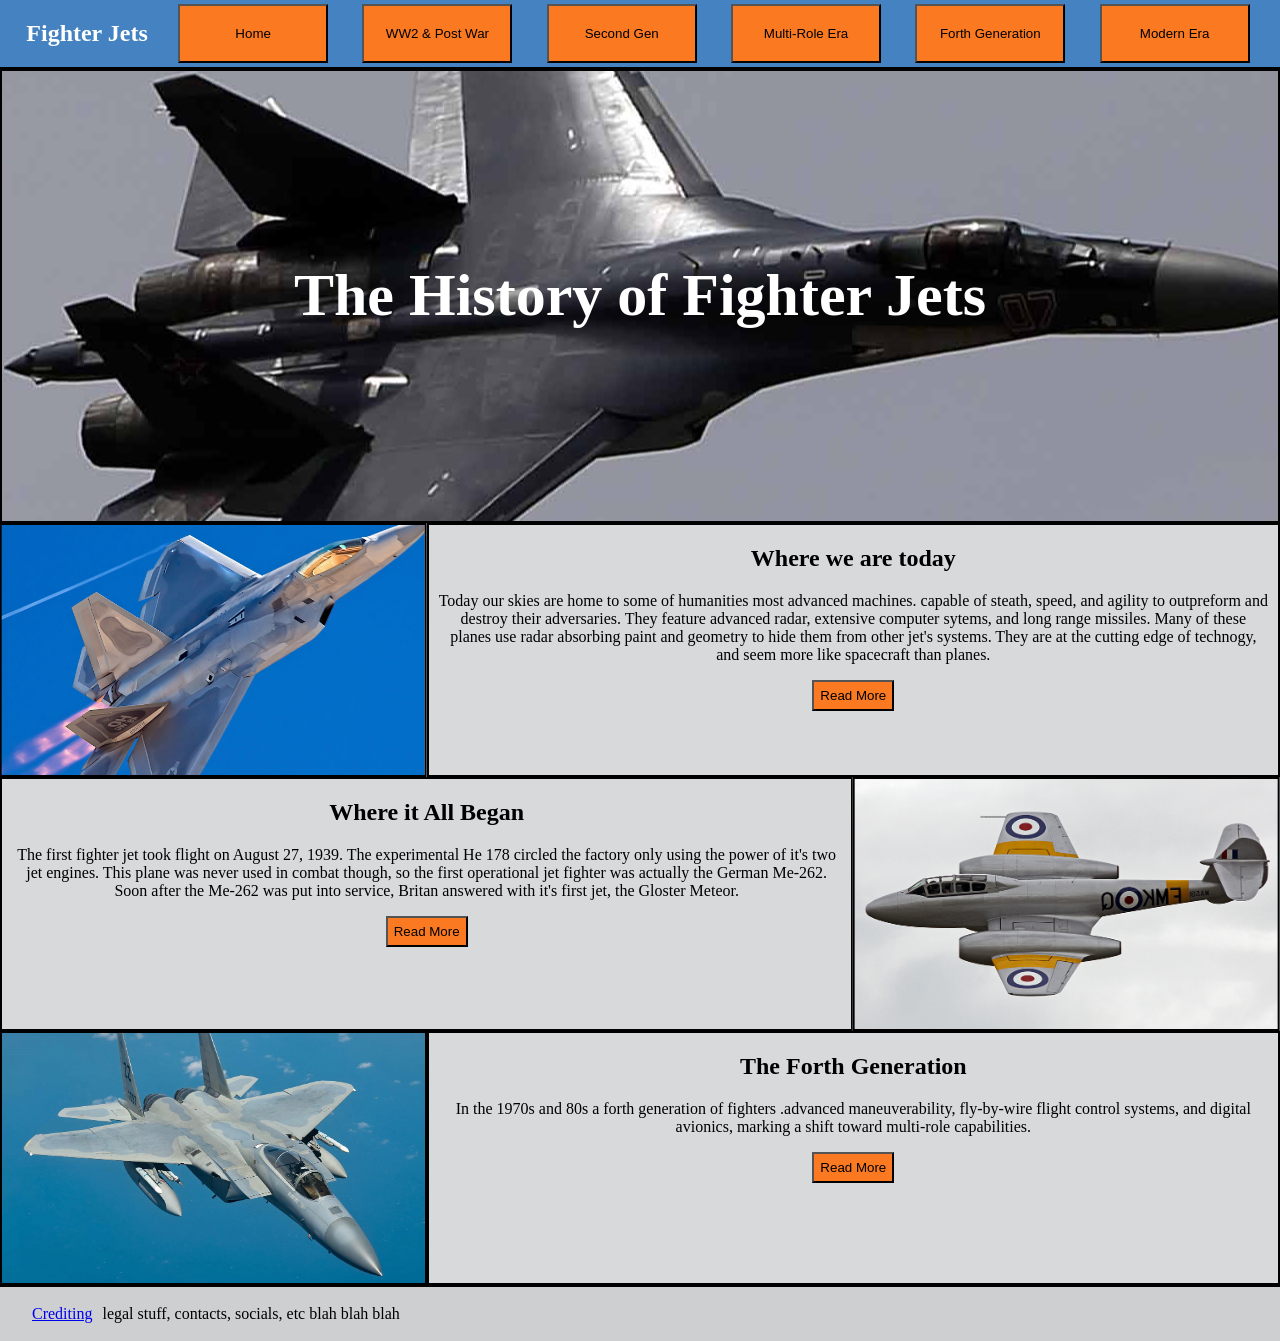
==== index.html @ b2b26ddf "Apr 16, 2026, 11:49 PM" ====
<!DOCTYPE html>
<html lang="en">
<head>
<title>Fighter Jets</title>
<link rel="icon" type="image/png" href="Images/favicon16.png">
<link rel="stylesheet" href="style.css">
<link rel="stylesheet" href="extrastyles.css">
</head>
<body>
<!--<header class="secondary">
<h1>This is a Heading</h1>
</header> 20th april-->

<nav class="primary">
    <h2 style="color:white;">Fighter Jets</h2>
    <button class="nav-button" onclick="window.location.href='index.html'">Home</button>
    <button class="nav-button" onclick="window.location.href='1stGen.html'">WW2 & Post War</button><!--First Gen, WW2 & Post War-->
    <button class="nav-button" onclick="window.location.href='2ndGen.html'">Second Gen</button><!--Second Gen, 50s to 60s-->
    <button class="nav-button" onclick="window.location.href='3rdGen.html'">Multi-Role Era</button><!--Third Gen, 60s to 70s-->
    <button class="nav-button" onclick="window.location.href='4thGen.html'">Forth Generation</button><!--Fourth Gen, 70s to 80s-->
    <button class="nav-button" onclick="window.location.href='5thGen.html'">Modern Era</button><!--Fifth Gen, 2005 to Now-->
</nav>

<main class="secondary">
<div class="grid-container">
    <div class="grid-item header">
        <!--<img src="f-16thunderbird.jpeg">-->
        <h1 style="color:white;">The History of Fighter Jets</h1>
    </div>

    <div class="grid-item image-1"></div>
    <div class="grid-item text-1">
        <h2>Where we are today</h2>
        <p>
            Today our skies are home to some of humanities most advanced machines. capable of steath, speed, and agility
            to outpreform and destroy their adversaries. They feature advanced radar, extensive computer sytems, and long range missiles.
            Many of these planes use radar absorbing paint and geometry to hide them from other jet's systems. They are at the cutting
            edge of technogy, and seem more like spacecraft than planes.
        </p>
        <button onclick="window.location.href='5thGen.html'">Read More</button>
    </div>

    <div class="grid-item text-2">
        <h2>
            Where it All Began
        </h2>
        <p>
            The first fighter jet took flight on August 27, 1939. The experimental He 178 circled the factory only using the power
            of it's two jet engines. This plane was never used in combat though, so the first operational jet fighter was actually 
            the German Me-262. Soon after the Me-262 was put into service, Britan answered with it's first jet, the Gloster Meteor.
        </p>
        <button onclick="window.location.href='1stGen.html'">Read More</button>
    </div>
    <div class="grid-item image-2"></div>

    <div class="grid-item image-3"></div>
    <div class="grid-item text-3">
        <h2>
            The Forth Generation
        </h2>
        <p>
            In the 1970s and 80s a forth generation of fighters .advanced maneuverability, fly-by-wire flight control systems, 
            and digital avionics, marking a shift toward multi-role capabilities.
        </p>
        <button onclick="window.location.href='4thGen.html'">Read More</button>
    </div>
</div>
</main>

<footer class="darkened">
    <p><a href="credits.html">Crediting</a>legal stuff, contacts, socials, etc blah blah blah</p>
</footer>
</body>
</html>
---- style.css ----
body{
    background-color: #eef0f2;
    font-family: Verdana;
    margin: 0;
    padding: 0; 
}
.primary{
    background-color: #4482c1;
}
.secondary{
    background-color: #cbedf6;
}
.accent{
    background-color: #fa761e;
}
.darkened{
    background-color: #cdcfd1;
    padding: 2px;
}
button{
    background-color: #FA7921;
    padding: 6px;
    border-style: outset;
}
button:hover{
    border-style: inset;
    /*background-color: #d4661c;*/
}
button:active{
    border-style: inset;
    background-color: #ff9148;
}
nav{
    display: flex;
    flex-wrap: nowrap;
    justify-content: space-evenly;
    border-bottom: solid black 2px;
}
.nav-button{
    padding: 10px;
    width: 150px;
    margin: 4px;
}
a{
    padding: 10px;
    padding-top: 20px;
    margin: 0px;
}
main{
    margin: 0;
    padding: 0; 
}
footer{
    border-top: solid black 2px;
}
footer > p{
    margin-left: 20px;
}

/* 
300-990, 
nav below logo
i
tt
i
tt
i
tt
default 990-1110-1500,
itt
tti
itt
 1500-2500 
 images cover or %
 text padding increase
 taller things
 */

.grid-container {
  display: grid;
  grid-template-columns: 1fr 1fr 1fr;
}
.grid-item {
  background-color: #f1f1f1;
  text-align: center;
  padding-left: 10px;
  padding-right: 10px;
}
.grid-item-credits {
  background-color: #f1f1f1;
  text-align: left;
}
.header{
    grid-column: 1 / span 3;
    height: 450px;
    font-size:30px;
    display: flex;
    justify-content: center;
    align-items: center;
    border: solid black 2px;
    background-color: #9092a0;
    background-image: url("Images/su35_2e1.png");
    background-position: center; /* Center the image */
    background-repeat: no-repeat; /* Do not repeat the image */
    background-size: auto 1200px; /* Resize the background image to cover the entire container 819 x 557 */
    background-position-y: 45%;
}
#p1-header{
    grid-column: 1 / span 3;
    height: 450px;
    font-size:30px;
    display: flex;
    justify-content: center;
    align-items: center;
    border: solid black 2px;
    background-color: #9092a0;
    background-image: url("Images/f-80.jpg");
    background-position: center; /* Center the image */
    background-repeat: no-repeat; /* Do not repeat the image */
    background-size: 1550px; /* Resize the background image to cover the entire container 819 x 557 */
    background-position-y: 40%;
    color: black;
}
#p2-header{
    grid-column: 1 / span 3;
    height: 450px;
    font-size:30px;
    display: flex;
    justify-content: center;
    align-items: center;
    border: solid black 2px;
    background-color: #aabbd7;
    background-image: url("Images/LighningEdit2.png");
    background-position: center;
    background-repeat: no-repeat;
    background-size: 1800px auto; 
    background-position-y: 47.5%;
    /* 1280 x 720*/
}
#p3-header{
    grid-column: 1 / span 3;
    height: 450px;
    font-size:30px;
    display: flex;
    justify-content: center;
    align-items: center;
    border: solid black 2px;
    background-color: #809cc1;
    background-image: url("Images/Mig23e3.png");
    background-position: center; /* Center the image */
    background-repeat: no-repeat; /* Do not repeat the image */
    background-size: 1900px auto; /* Resize the background image to cover the entire container 819 x 557 */
    background-position-y: 51.25%;
}
#p4-header{
    grid-column: 1 / span 3;
    height: 450px;
    font-size:30px;
    display: flex;
    justify-content: center;
    align-items: center;
    border: solid black 2px;
    background-color: #9092a0;
    background-image: url("Images/su35.png");
    background-position: center; /* Center the image */
    background-repeat: no-repeat; /* Do not repeat the image */
    background-size: auto 900px; /* Resize the background image to cover the entire container 819 x 557 */
    background-position-y: 45%;
}
#p5-header{
    grid-column: 1 / span 3;
    height: 450px;
    font-size:30px;
    display: flex;
    justify-content: center;
    align-items: center;
    border: solid black 2px;
    background-color: #9092a0;
    background-image: url("Images/j20_2.jpg");
    background-position: center; /* Center the image */
    background-repeat: no-repeat; /* Do not repeat the image */
    background-size: auto 1100px; /* Resize the background image to cover the entire container 819 x 557 */
    background-position-y: 45%;
    color: black;
}
.image-1{
    grid-column: 1 / span 1;
    height: 250px;
    border: solid black 2px;
    background-image: url("Images/f22.jpg");
    background-position: center;
    background-position-y: 30%;
    background-repeat: no-repeat;
    background-size: 520px 338px;
    transform: scaleX(-1);
}
.text-1{
    grid-column: 2 / span 2;
    height: 250px;
    border: solid black 2px;
    background-color: #eef0f2;
    background-color: #d7d9db;
}
.text-2{
    grid-column: 1 / span 2;
    height: 250px;
    border: solid black 2px;
    background-color: #eef0f2;
    background-color: #d7d9db;
}
.image-2{
    grid-column: 3 / span 1;
    height: 250px;
    /*width: 500px;*/
    border: solid black 2px;
    background-image: url("Images/meteor.jpg");
    background-position: center;
    background-position-y: 50%;
    background-repeat: no-repeat;
    background-size: cover;
    transform: scaleX(-1);
}
.image-3{
    grid-column: 1 / span 1;
    height: 250px;
    /*width: 500px;*/
    border: solid black 2px;
    background-color: #eef0f2;
    background-image: url("Images/f15.jpg");
    background-position: center;
    background-position-y: 80%;
    background-repeat: no-repeat;
    background-size: cover;
}
.text-3{
    grid-column: 2 / span 2;
    height: 250px;
    border: solid black 2px;
    background-color: #d7d9db;
}
#p1-image-1{
    grid-column: 1 / span 1;
    height: 250px;
    border: solid black 2px;
    background-image: url("Images/me262.jpg");
    background-position: center 50%;
    background-repeat: no-repeat;
    background-size: cover;
}
#p1-image-2{
    grid-column: 3 / span 1;
    height: 250px;
    border: solid black 2px;
    background-image: url("Images/Vampire.jpg");
    background-position: center 50%;
    background-repeat: no-repeat;
    background-size: cover;
}
#p1-image-3{
    grid-column: 1 / span 1;
    height: 250px;
    border: solid black 2px;
    background-image: url("Images/p80.jpg");
    background-position: center 50%;
    background-repeat: no-repeat;
    background-size: cover;
}
#p2-image-1{
    grid-column: 1 / span 1;
    height: 250px;
    border: solid black 2px;
    background-image: url("Images/f86.jpg");
    background-position: center 50%;
    background-repeat: no-repeat;
    background-size: cover;
    transform: scaleX(-1);
}
#p2-image-2{
    grid-column: 3 / span 1;
    height: 250px;
    border: solid black 2px;
    background-image: url("Images/mig15.jpg");
    background-position: center 50%;
    background-repeat: no-repeat;
    background-size: cover;
}
#p2-image-3{
    grid-column: 1 / span 1;
    height: 250px;
    border: solid black 2px;
    background-image: url("Images/hunter.jpg");
    background-position: center 50%;
    background-repeat: no-repeat;
    background-size: cover;
}
#p3-image-1{
    grid-column: 1 / span 1;
    height: 250px;
    border: solid black 2px;
    background-image: url("Images/mirage3.jpg");
    background-position: 50% 50%;
    background-repeat: no-repeat;
    background-size: cover;
    transform: scaleX(-1);
}
#p3-image-2{
    grid-column: 3 / span 1;
    height: 250px;
    border: solid black 2px;
    background-image: url("Images/f4.jpeg");
    background-position: 50% 50%;
    background-repeat: no-repeat;
    background-size: cover;
}
#p3-image-3{
    grid-column: 1 / span 1;
    height: 250px;
    border: solid black 2px;
    background-image: url("Images/mig21.jpg");
    background-position: 50% 50%;
    background-repeat: no-repeat;
    background-size: cover;
}
#p4-image-1{
    grid-column: 1 / span 1;
    height: 250px;
    border: solid black 2px;
    background-image: url("Images/f15_2.jpg");
    background-position: 40% 39%;
    background-repeat: no-repeat;
    background-size: cover;
    transform: scaleX(-1);
}
#p4-image-2{
    grid-column: 3 / span 1;
    height: 250px;
    border: solid black 2px;
    background-image: url("Images/typhoon.jpg");
    background-position: 40% 50%;
    background-repeat: no-repeat;
    background-size: cover;
}
#p4-image-3{
    grid-column: 1 / span 1;
    height: 250px;
    border: solid black 2px;
    background-image: url("Images/su27.jpg");
    background-position: 50% 50%;
    background-repeat: no-repeat;
    background-size: cover;
}
#p5-image-1{
    grid-column: 1 / span 1;
    height: 250px;
    border: solid black 2px;
    background-image: url("Images/f22_2.jpg");
    background-position: 40% 39%;
    background-repeat: no-repeat;
    background-size: cover;
    transform: scaleX(-1);
}
#p5-image-2{
    grid-column: 3 / span 1;
    height: 250px;
    border: solid black 2px;
    background-image: url("Images/f35b.jpg");
    background-position: center 25%;
    background-repeat: no-repeat;
    background-size: cover;
    transform: scaleX(-1);
}
#p5-image-3{
    grid-column: 1 / span 1;
    height: 250px;
    border: solid black 2px;
    background-image: url("Images/su57.jpg");
    background-position: center 50%;
    background-repeat: no-repeat;
    background-size: cover;
    transform: scaleX(-1);
}


/* Media Query stuff! */
@media screen and (max-width: 990px) {
    .grid-container {
        display: grid;
        grid-template-columns: 1fr;
    }
    p{
        font-size: x-large;
    }
    button{
        font-size: large;
    }
    button:not(.nav-button){
        width: 170px;
        height: 50px;
    }
    .image-1{
        grid-column: 1 / span 1;
        height: 450px;
        border: solid black 2px;
        background-image: url("Images/f22.jpg");
        background-position: center;
        background-position-y: 30%;
        background-repeat: no-repeat;
        background-size: cover;
        transform: scaleX(1);
    }
    .text-1{
        grid-column: 1 / span 1;
        height: 350px;
        border: solid black 2px;
        background-color: #eef0f2;
        background-color: #d7d9db;
    }
    .text-2{
        grid-column: 1 / span 1;
        height: 350px;
        border: solid black 2px;
        background-color: #eef0f2;
        background-color: #d7d9db;
    }
    .image-2{
        grid-column: 1 / span 1;
        grid-row: 4;
        height: 450px;
        /*width: 500px;*/
        border: solid black 2px;
        background-image: url("Images/meteor.jpg");
        background-position: center;
        background-position-y: 50%;
        background-repeat: no-repeat;
        background-size: cover;
        transform: scaleX(1);
    }
    .image-3{
        grid-column: 1 / span 1;
        height: 450px;
        /*width: 500px;*/
        border: solid black 2px;
        background-color: #eef0f2;
        background-image: url("Images/f15.jpg");
        background-position: center;
        background-position-y: 80%;
        background-repeat: no-repeat;
        background-size: cover;
    }
    .text-3{
        grid-column: 1 / span 1;
        height: 350px;
        border: solid black 2px;
        background-color: #d7d9db;
    }
    #p1-image-1, #p2-image-1,  #p3-image-1, #p4-image-1, #p5-image-1{
        grid-column: 1 / span 1;
        height: 450px;
        background-size: cover;
    }
    #p1-image-2, #p2-image-2,  #p3-image-2, #p4-image-2, #p5-image-2{
        grid-column: 1 / span 1;
        height: 450px;
        background-size: cover;
        grid-row: 4;
    }
    #p1-image-3, #p2-image-3,  #p3-image-3, #p4-image-3, #p5-image-3{
        grid-column: 1 / span 1;
        height: 450px;
        background-size: cover;
    }
    .grid item .text-1{
        /*grid-column: 1 / span 1;*/
    }
}
@media screen and (min-width: 1600px) {
    p{
        font-size: x-large;
    }
    button{
        font-size: large;
    }
    button:not(.nav-button){
        width: 170px;
        height: 50px;
    }
    nav{
        display: flex;
        flex-wrap: nowrap;
        justify-content: space-evenly;
        height: 75px;
    }
    .nav-button{
        padding: 10px;
        width: 250px;
        margin: 4px;
    }
    footer{
        height: 70px;
    }
    .header{
        height: 550px;
        font-size: 30px;
        background-size: auto 1500px;
        background-position-y: 45%;
    }
    .header > h1{
        font-size: 60pt;
    }
    #p1-header, #p4-header, #p5-header{
        height: 550px;
        font-size: 30px;
        background-size: cover;
    }
    #p2-header{
        height: 550px;
        font-size: 30px;
        background-size: cover;
        background-size: 2500px auto; 
        background-position-y: 47.5%;
    }
    #p3-header{
        height: 550px;
        font-size: 30px;
        background-size: cover;
        background-size: 3100px auto;
        background-position-y: 51.25%;
    }
    #p1-header > h1, #p2-header > h1{
        font-size: 60pt;
    }
    .image-1, .image-2, .image-3{
        height: 350px;
        background-size: cover;
    }
    .text-1, .text-2, .text-3{
        height: 350px;
    }
    #p1-image-1, #p1-image-2, #p1-image-3{
        height: 350px;
        background-size: cover;
    }
    #p2-image-1, #p2-image-2, #p2-image-3{
        height: 350px;
        background-size: cover;
    }
    #p3-image-1, #p3-image-2, #p3-image-3{
        height: 350px;
        background-size: cover;
    }
    #p4-image-1, #p4-image-2, #p4-image-3{
        height: 350px;
        background-size: cover;
    }
    #p5-image-1, #p5-image-2, #p5-image-3{
        height: 350px;
        background-size: cover;
    }
}
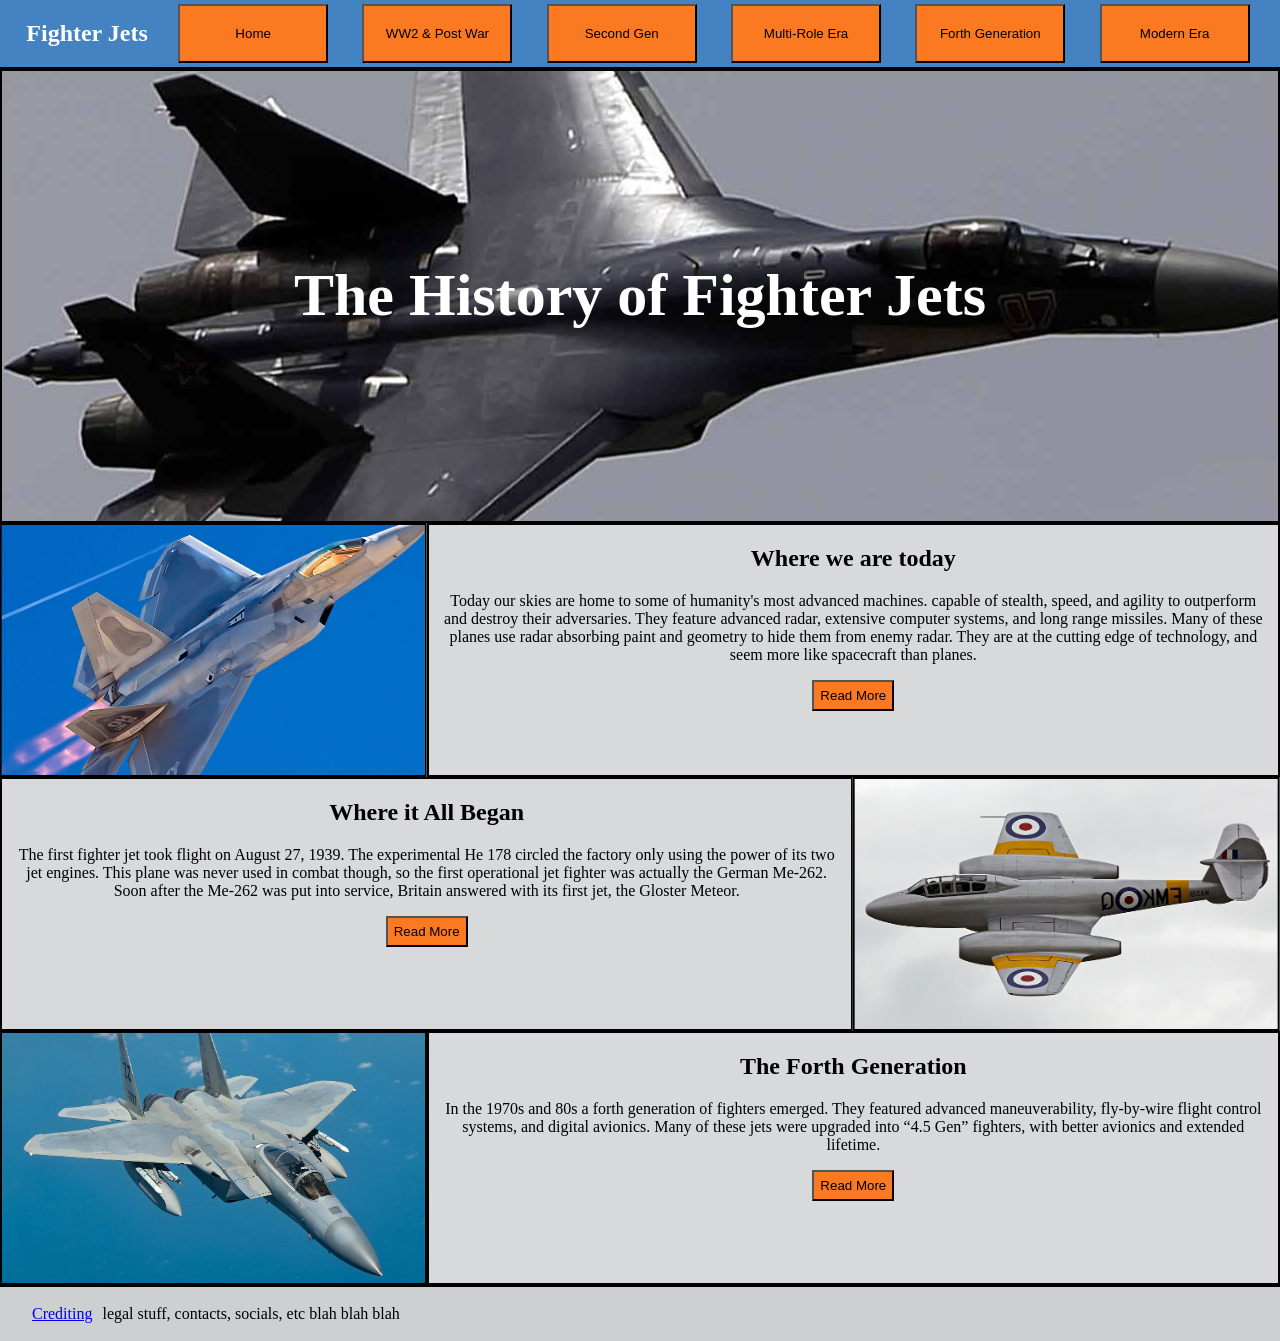
==== commit ce73f476: "adding more text" ====
--- a/index.html
+++ b/index.html
@@ -32,10 +32,11 @@
     <div class="grid-item text-1">
         <h2>Where we are today</h2>
         <p>
-            Today our skies are home to some of humanities most advanced machines. capable of steath, speed, and agility
-            to outpreform and destroy their adversaries. They feature advanced radar, extensive computer sytems, and long range missiles.
-            Many of these planes use radar absorbing paint and geometry to hide them from other jet's systems. They are at the cutting
-            edge of technogy, and seem more like spacecraft than planes.
+            Today our skies are home to some of humanity's most advanced machines. 
+            capable of stealth, speed, and agility to outperform and destroy their adversaries. 
+            They feature advanced radar, extensive computer systems, and long range missiles. 
+            Many of these planes use radar absorbing paint and geometry to hide them from enemy radar. 
+            They are at the cutting edge of technology, and seem more like spacecraft than planes.
         </p>
         <button onclick="window.location.href='5thGen.html'">Read More</button>
     </div>
@@ -45,9 +46,10 @@
             Where it All Began
         </h2>
         <p>
-            The first fighter jet took flight on August 27, 1939. The experimental He 178 circled the factory only using the power
-            of it's two jet engines. This plane was never used in combat though, so the first operational jet fighter was actually 
-            the German Me-262. Soon after the Me-262 was put into service, Britan answered with it's first jet, the Gloster Meteor.
+            The first fighter jet took flight on August 27, 1939. 
+            The experimental He 178 circled the factory only using the power of its two jet engines. 
+            This plane was never used in combat though, so the first operational jet fighter was actually the German Me-262. 
+            Soon after the Me-262 was put into service, Britain answered with its first jet, the Gloster Meteor.
         </p>
         <button onclick="window.location.href='1stGen.html'">Read More</button>
     </div>
@@ -59,8 +61,9 @@
             The Forth Generation
         </h2>
         <p>
-            In the 1970s and 80s a forth generation of fighters .advanced maneuverability, fly-by-wire flight control systems, 
-            and digital avionics, marking a shift toward multi-role capabilities.
+            In the 1970s and 80s a forth generation of fighters emerged. They featured advanced maneuverability, 
+            fly-by-wire flight control systems, and digital avionics. Many of these jets were upgraded into “4.5 Gen” fighters,
+            with better avionics and extended lifetime.
         </p>
         <button onclick="window.location.href='4thGen.html'">Read More</button>
     </div>
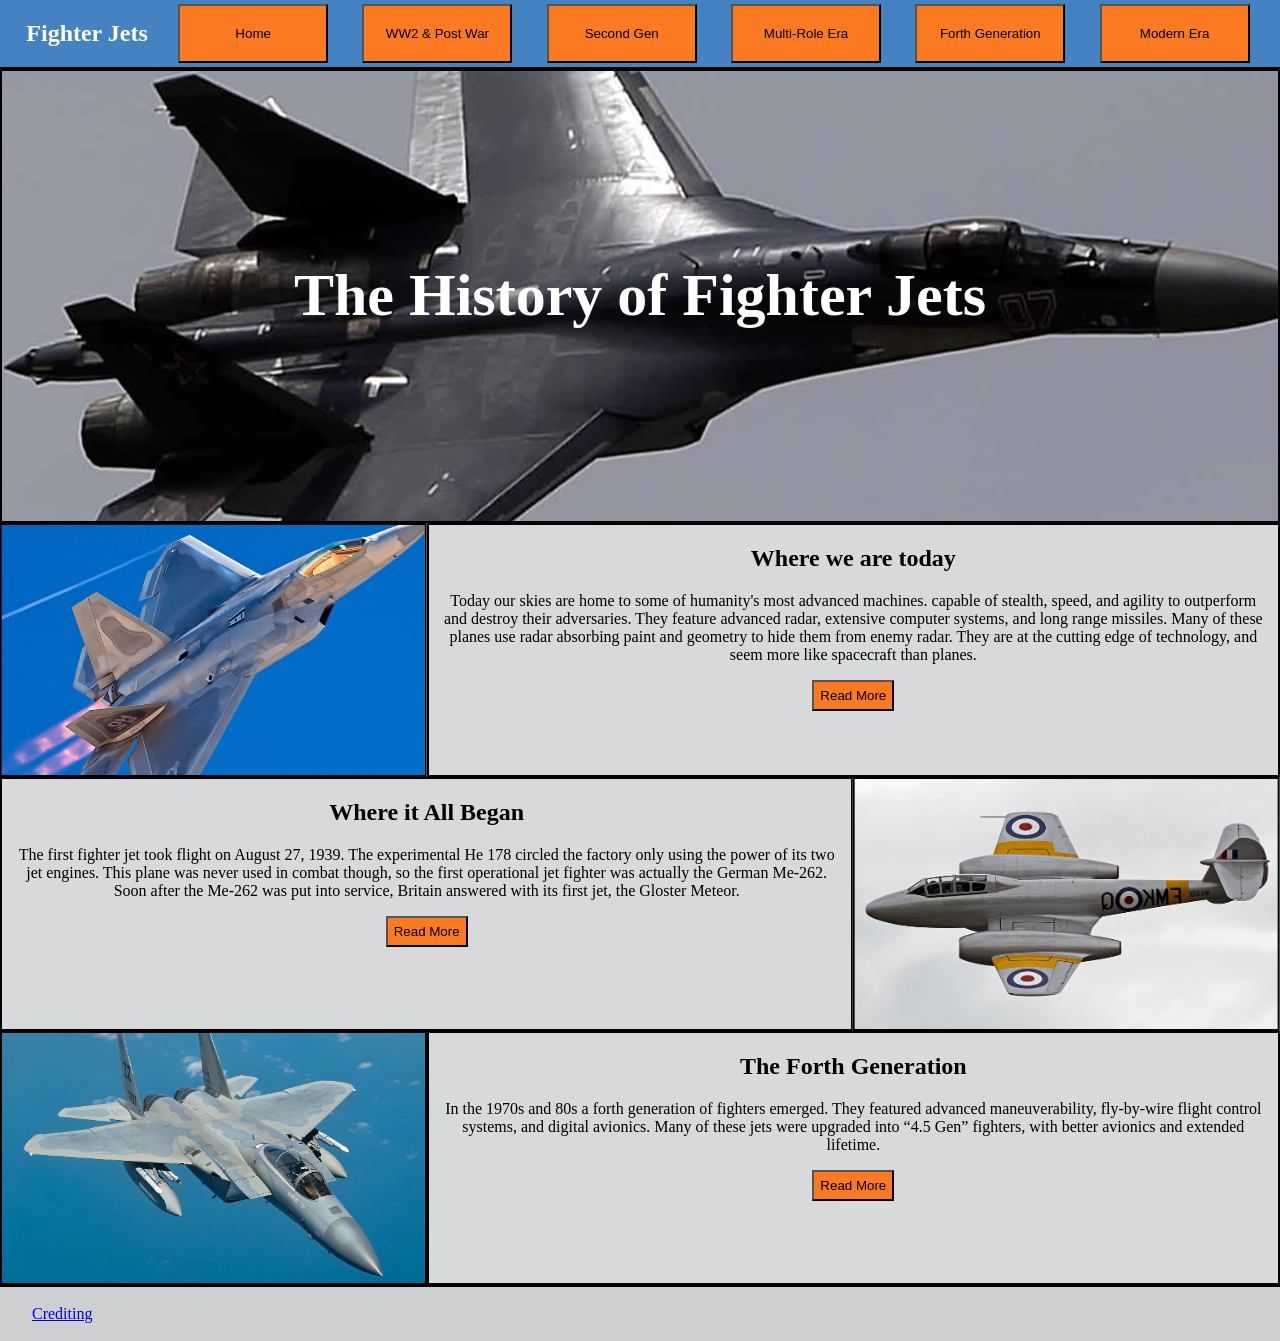
==== commit 9eba1772: "Finished crediting page" ====
--- a/index.html
+++ b/index.html
@@ -4,7 +4,6 @@
 <title>Fighter Jets</title>
 <link rel="icon" type="image/png" href="Images/favicon16.png">
 <link rel="stylesheet" href="style.css">
-<link rel="stylesheet" href="extrastyles.css">
 </head>
 <body>
 <!--<header class="secondary">
@@ -71,7 +70,7 @@
 </main>
 
 <footer class="darkened">
-    <p><a href="credits.html">Crediting</a>legal stuff, contacts, socials, etc blah blah blah</p>
+    <p><a href="credits.html">Crediting</a></p>
 </footer>
 </body>
 </html>
--- a/style.css
+++ b/style.css
@@ -130,7 +130,7 @@
     align-items: center;
     border: solid black 2px;
     background-color: #aabbd7;
-    background-image: url("Images/LighningEdit2.png");
+    background-image: url("Images/LightningEdit2.png");
     background-position: center;
     background-repeat: no-repeat;
     background-size: 1800px auto; 
@@ -469,9 +469,6 @@
         height: 450px;
         background-size: cover;
     }
-    .grid item .text-1{
-        /*grid-column: 1 / span 1;*/
-    }
 }
 @media screen and (min-width: 1600px) {
     p{
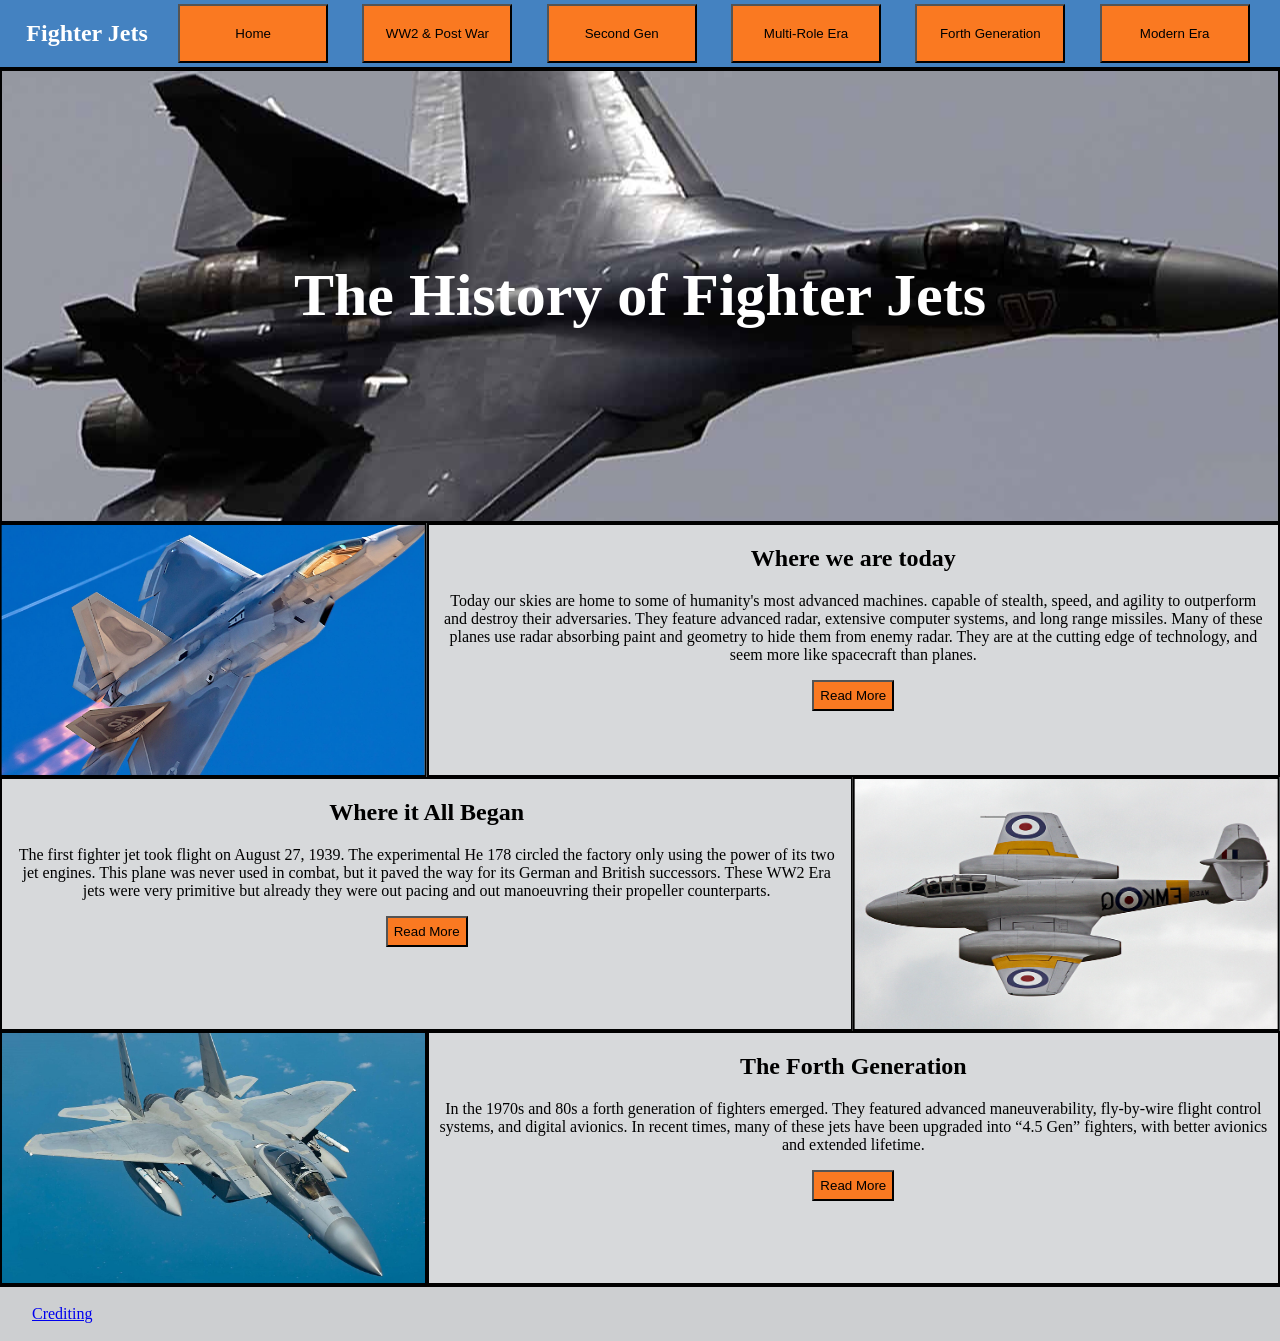
==== commit 6e59b753: "Apr 18, 2026, 4:38 AM" ====
--- a/index.html
+++ b/index.html
@@ -47,8 +47,8 @@
         <p>
             The first fighter jet took flight on August 27, 1939. 
             The experimental He 178 circled the factory only using the power of its two jet engines. 
-            This plane was never used in combat though, so the first operational jet fighter was actually the German Me-262. 
-            Soon after the Me-262 was put into service, Britain answered with its first jet, the Gloster Meteor.
+            This plane was never used in combat, but it paved the way for its German and British successors.
+            These WW2 Era jets were very primitive but already they were out pacing and out manoeuvring their propeller counterparts.
         </p>
         <button onclick="window.location.href='1stGen.html'">Read More</button>
     </div>
@@ -60,8 +60,9 @@
             The Forth Generation
         </h2>
         <p>
-            In the 1970s and 80s a forth generation of fighters emerged. They featured advanced maneuverability, 
-            fly-by-wire flight control systems, and digital avionics. Many of these jets were upgraded into “4.5 Gen” fighters,
+            In the 1970s and 80s a forth generation of fighters emerged. 
+            They featured advanced maneuverability, fly-by-wire flight control systems, 
+            and digital avionics. In recent times, many of these jets have been upgraded into “4.5 Gen” fighters, 
             with better avionics and extended lifetime.
         </p>
         <button onclick="window.location.href='4thGen.html'">Read More</button>
--- a/style.css
+++ b/style.css
@@ -269,7 +269,7 @@
     grid-column: 1 / span 1;
     height: 250px;
     border: solid black 2px;
-    background-image: url("Images/f86.jpg");
+    background-image: url("Images/mig15.jpg");
     background-position: center 50%;
     background-repeat: no-repeat;
     background-size: cover;
@@ -279,7 +279,7 @@
     grid-column: 3 / span 1;
     height: 250px;
     border: solid black 2px;
-    background-image: url("Images/mig15.jpg");
+    background-image: url("Images/f86.jpg");
     background-position: center 50%;
     background-repeat: no-repeat;
     background-size: cover;
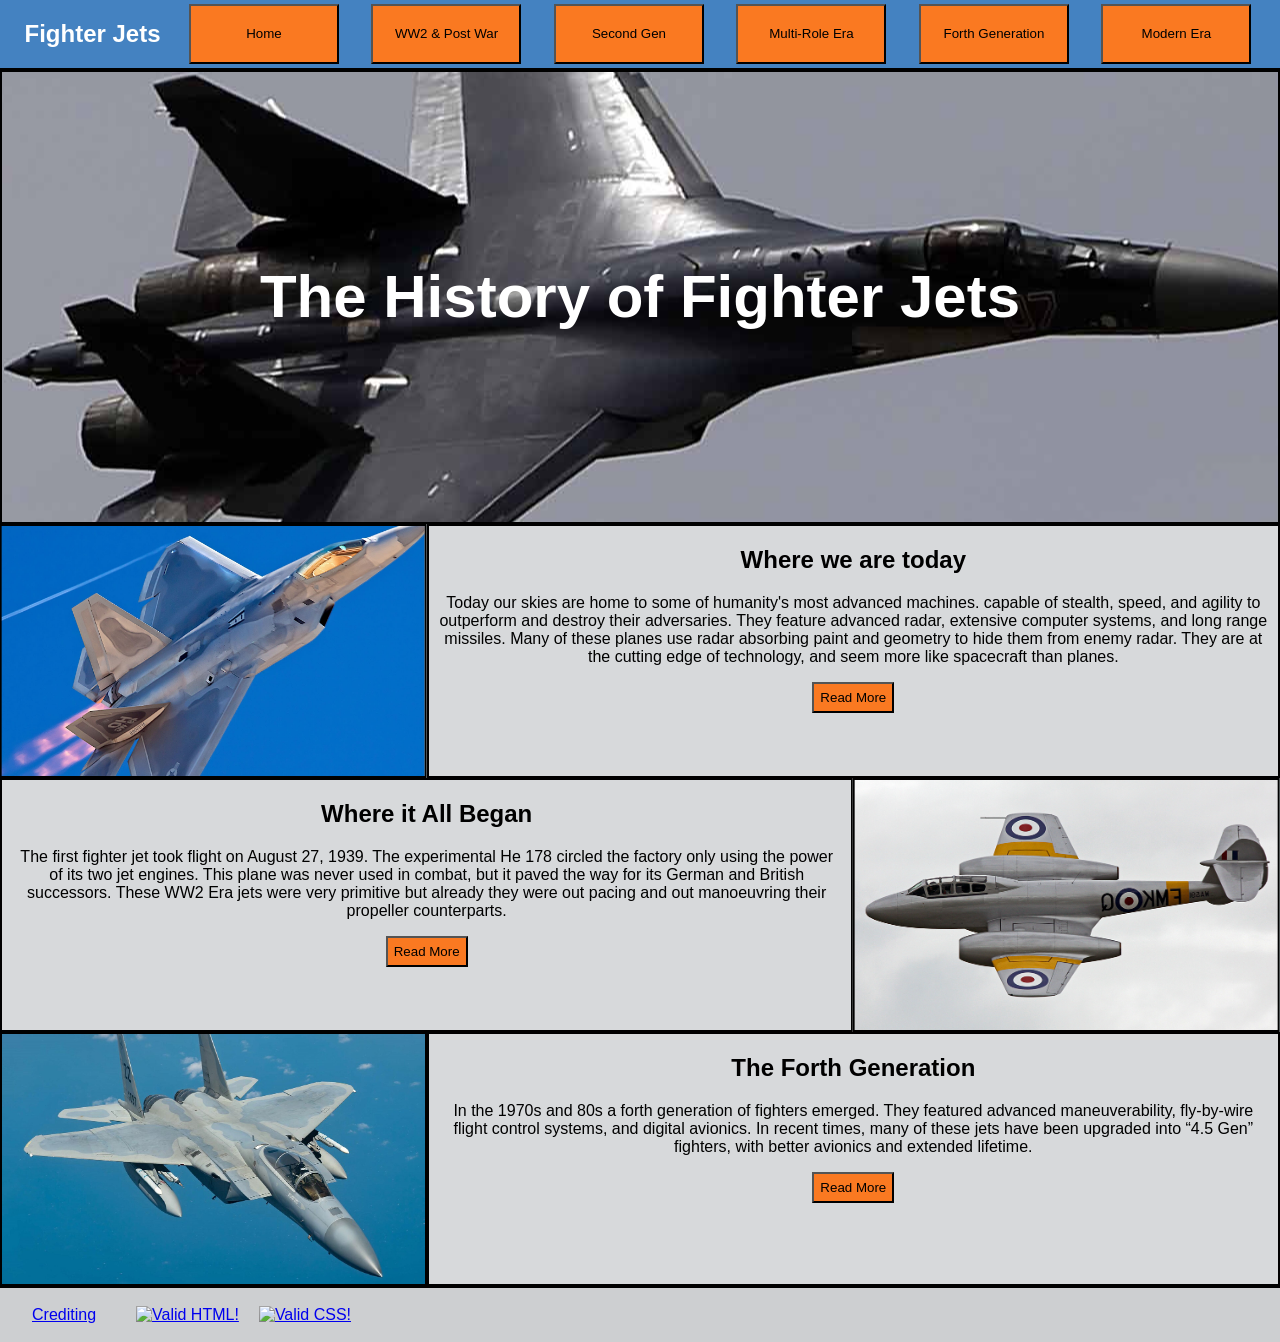
==== commit 2534c782: "dinished content and added badges to footer" ====
--- a/index.html
+++ b/index.html
@@ -1,9 +1,9 @@
 <!DOCTYPE html>
 <html lang="en">
 <head>
-<title>Fighter Jets</title>
-<link rel="icon" type="image/png" href="Images/favicon16.png">
-<link rel="stylesheet" href="style.css">
+    <title>Fighter Jets</title>
+    <link rel="icon" type="image/png" href="Images/favicon16.png">
+    <link rel="stylesheet" href="style.css">
 </head>
 <body>
 <!--<header class="secondary">
@@ -70,8 +70,22 @@
 </div>
 </main>
 
-<footer class="darkened">
+<footer class="darkened" style="display:flex;">
     <p><a href="credits.html">Crediting</a></p>
+    <p>
+        <a href="https://validator.w3.org/nu/">
+            <img style="border:0;width:88px;height:31px"
+                src="https://raw.githubusercontent.com/bradleytaunt/html5-valid-badge/refs/heads/master/html5-validator-badge.png"
+                alt="Valid HTML!" />
+        </a>
+    </p>
+    <p style="margin-left: 0px;">
+        <a href="https://jigsaw.w3.org/css-validator/check/referer">
+            <img style="border:0;width:88px;height:31px"
+                src="https://jigsaw.w3.org/css-validator/images/vcss"
+                alt="Valid CSS!" />
+        </a>
+    </p>
 </footer>
 </body>
 </html>
--- a/style.css
+++ b/style.css
@@ -1,6 +1,6 @@
 body{
     background-color: #eef0f2;
-    font-family: Verdana;
+    font-family: Verdana, sans-serif;
     margin: 0;
     padding: 0; 
 }
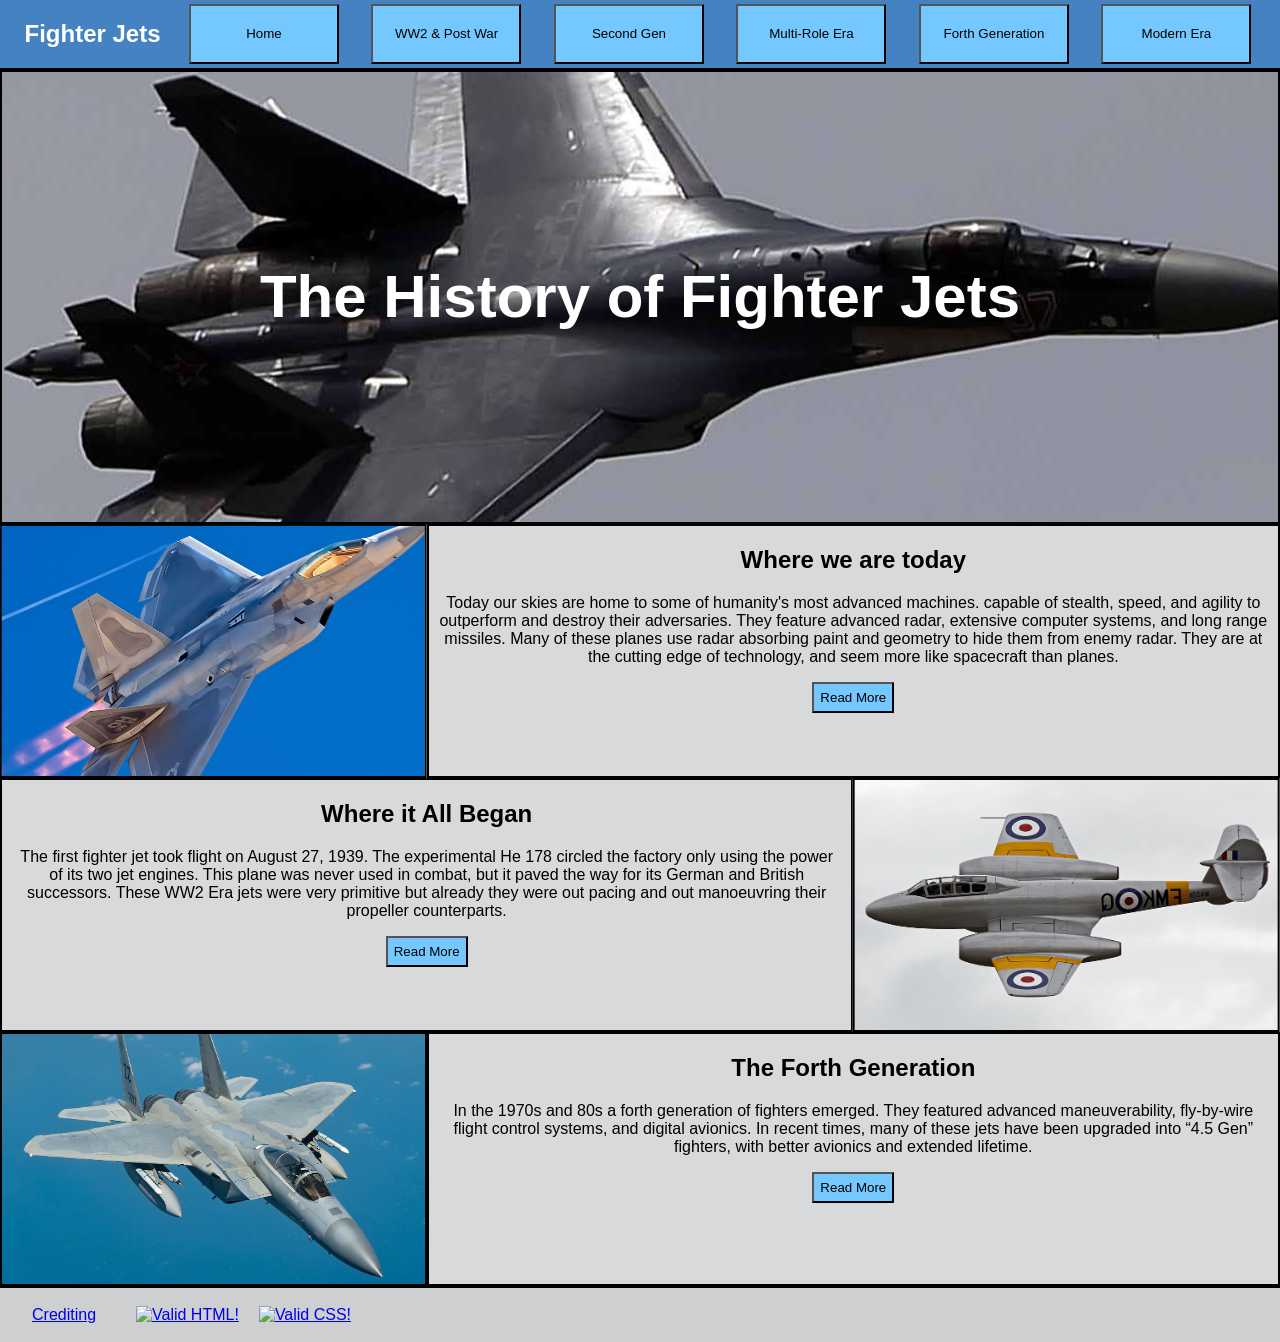
==== commit 52c2f4db: "Apr 23, 2026, 1:14 AM" ====
--- a/index.html
+++ b/index.html
@@ -6,13 +6,10 @@
     <link rel="stylesheet" href="style.css">
 </head>
 <body>
-<!--<header class="secondary">
-<h1>This is a Heading</h1>
-</header> 20th april-->
 
 <nav class="primary">
     <h2 style="color:white;">Fighter Jets</h2>
-    <button class="nav-button" onclick="window.location.href='index.html'">Home</button>
+    <button class="nav-button">Home</button>
     <button class="nav-button" onclick="window.location.href='1stGen.html'">WW2 & Post War</button><!--First Gen, WW2 & Post War-->
     <button class="nav-button" onclick="window.location.href='2ndGen.html'">Second Gen</button><!--Second Gen, 50s to 60s-->
     <button class="nav-button" onclick="window.location.href='3rdGen.html'">Multi-Role Era</button><!--Third Gen, 60s to 70s-->
@@ -23,7 +20,6 @@
 <main class="secondary">
 <div class="grid-container">
     <div class="grid-item header">
-        <!--<img src="f-16thunderbird.jpeg">-->
         <h1 style="color:white;">The History of Fighter Jets</h1>
     </div>
 
@@ -80,7 +76,7 @@
         </a>
     </p>
     <p style="margin-left: 0px;">
-        <a href="https://jigsaw.w3.org/css-validator/check/referer">
+        <a href="https://jigsaw.w3.org/css-validator/">
             <img style="border:0;width:88px;height:31px"
                 src="https://jigsaw.w3.org/css-validator/images/vcss"
                 alt="Valid CSS!" />
--- a/style.css
+++ b/style.css
@@ -8,7 +8,7 @@
     background-color: #4482c1;
 }
 .secondary{
-    background-color: #cbedf6;
+    background-color: #cdedf6;
 }
 .accent{
     background-color: #fa761e;
@@ -18,7 +18,7 @@
     padding: 2px;
 }
 button{
-    background-color: #FA7921;
+    background-color: #75c8ff; /*#FA7921;*/
     padding: 6px;
     border-style: outset;
 }
@@ -26,9 +26,13 @@
     border-style: inset;
     /*background-color: #d4661c;*/
 }
+button:hover:not(.nav-button){
+    border-style: outset;
+    transform: scale(1.1, 1.1);
+}
 button:active{
     border-style: inset;
-    background-color: #ff9148;
+    background-color: #3d9fe0 /*#ff9148*/;
 }
 nav{
     display: flex;
@@ -40,6 +44,7 @@
     padding: 10px;
     width: 150px;
     margin: 4px;
+    background-color: #75c8ff;
 }
 a{
     padding: 10px;
@@ -381,8 +386,22 @@
 }
 
 
+.next-page{
+    grid-column: 1 / span 3;
+    border: solid black 2px;
+    background-color: #adaeaf;
+    height: auto;
+    padding:10px;
+}
+
+
+
+
+
+
+
 /* Media Query stuff! */
-@media screen and (max-width: 990px) {
+@media screen and (max-width: 990px) { /* Mobile */
     .grid-container {
         display: grid;
         grid-template-columns: 1fr;
@@ -396,6 +415,8 @@
     button:not(.nav-button){
         width: 170px;
         height: 50px;
+        padding-bottom: 10px;
+        margin-bottom: 10px;
     }
     .image-1{
         grid-column: 1 / span 1;
@@ -410,14 +431,16 @@
     }
     .text-1{
         grid-column: 1 / span 1;
-        height: 350px;
+        min-height: 350px;
+        height: auto;
         border: solid black 2px;
         background-color: #eef0f2;
         background-color: #d7d9db;
     }
     .text-2{
         grid-column: 1 / span 1;
-        height: 350px;
+        min-height: 350px;
+        height: auto;
         border: solid black 2px;
         background-color: #eef0f2;
         background-color: #d7d9db;
@@ -449,7 +472,8 @@
     }
     .text-3{
         grid-column: 1 / span 1;
-        height: 350px;
+        min-height: 350px;
+        height: auto;
         border: solid black 2px;
         background-color: #d7d9db;
     }
@@ -470,7 +494,7 @@
         background-size: cover;
     }
 }
-@media screen and (min-width: 1600px) {
+@media screen and (min-width: 1600px) { /* Wider Screens */
     p{
         font-size: x-large;
     }
